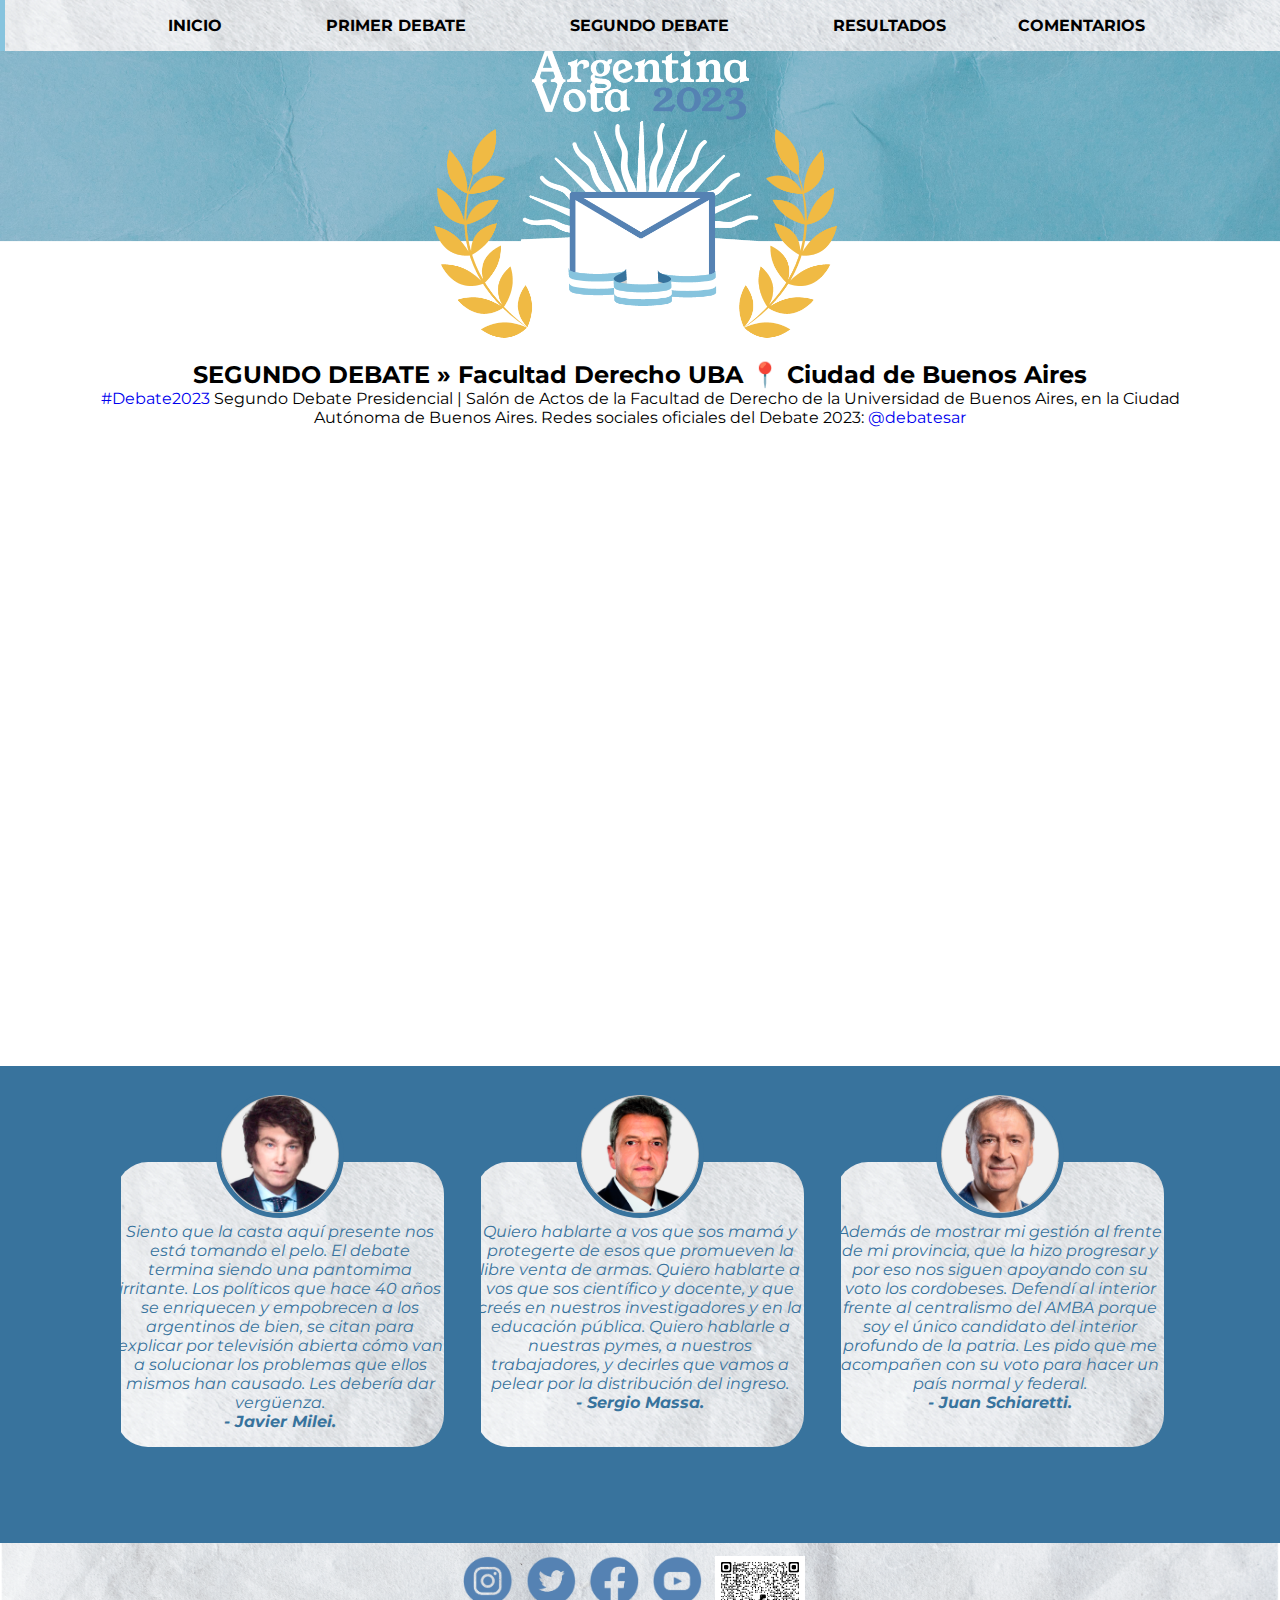
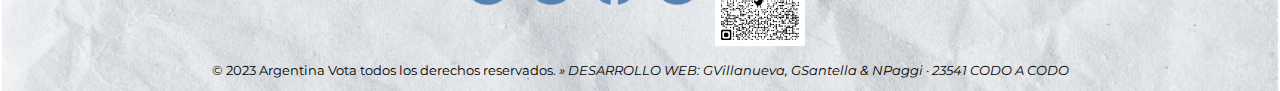
==== DEBATE 2.html @ d6efc90a "Este es el proyecto de TPO" ====
<!DOCTYPE html>
<html lang="es">

<head>
    <meta charset="UTF-8">
    <meta name="viewport" content="width=device-width, initial-scale=1.0">
    <link rel="stylesheet" href="Estilos.css">
    <link rel="shortcut icon" href="Favicom/BANDERA-ARG-con-blanco_Mesa-de-trabajo-1.ico" type="image/x-icon">
    <link rel="preconnect" href="https://fonts.google.com/specimen/Montserrat">
    <link href='https://unpkg.com/boxicons@2.1.4/css/boxicons.min.css' rel='stylesheet'>
    <title>Argentina Vota</title>
</head>

<body>

    <header>
        <button class="abrir-menu" id="abrir"><i class='bx bx-menu'></i></button>
        <nav class="nav" id="nav">
            <button class="cerrar-menu" id="cerrar"><i class='bx bx-x-circle'></i></button>
            <ul class="nav-list">
                <li></li><a id="LinkMenu" href="index.html"> <B>INICIO</B></a></li>
                <li></li><a id="LinkMenu" href="DEBATE.html"> <B>PRIMER DEBATE</B></a></li>
                <li></li><a id="LinkMenu" href="DEBATE 2.html"> <B>SEGUNDO DEBATE</B></a></li>
                <li></li><a id="LinkMenu" href="RESULTADOS.html"> <B>RESULTADOS</B></a></li>
                <li><a id="LinkMenu" href="usuario.html"> <B>COMENTARIOS</B></a></li>
            </ul>
        </nav>
    </header>
    <img id="Imagen-header" src="Imagenes/ARRIBA ARG VOTA.png" alt="Isologo Argentina Vota" width="100%">

       <main>
            <div class="CONTENEDOR">
                
                <h2 class="Titulo-DB">SEGUNDO DEBATE » Facultad Derecho UBA 📍 Ciudad de Buenos Aires</h2>
                <p><a class="hashtagDB23" href="https://www.youtube.com/hashtag/debate2023/">#Debate2023</a> Segundo Debate Presidencial | Salón de Actos de la Facultad de Derecho de la Universidad de Buenos Aires, en la Ciudad Autónoma de Buenos Aires.
                Redes sociales oficiales del Debate 2023: <a href="https://twitter.com/DebatesAr">@debatesar</a></p>

                <div class="DEB-ATE">
                    <iframe width="1080" height="607.5" src="https://www.youtube.com/embed/uRLIKaajphk?si=ep75z2uREQlBmtXG" title="YouTube video player" frameborder="0" allow="accelerometer; autoplay; clipboard-write; encrypted-media; gyroscope; picture-in-picture; web-share" allowfullscreen></iframe>
                </div>
            </div>
        </main>
        </header>

        <aside id="Citas">
            <div class="CONTENEDOR">
                <ul>
                    <li><img src="Imagenes/Quotes MILEI.png" alt="Javier Milei foto circulo" width="240"> 
                    <blockquote> <I> Siento que la casta aquí presente nos está tomando el pelo. El debate termina siendo una pantomima irritante. Los políticos que hace 40 años se enriquecen y empobrecen a los argentinos de bien, se citan para explicar por televisión abierta cómo van a solucionar los problemas que ellos mismos han causado. Les debería dar vergüenza.</blockquote>
                    <cite> <b>- Javier Milei.</b></I></cite>
                    </li>

                    <li><img src="Imagenes/Quotes MASSA.png" alt="Sergio Massa foto circulo" width="240"> 
                    <blockquote> <I>Quiero hablarte a vos que sos mamá y protegerte de esos que promueven la libre venta de armas. Quiero hablarte a vos que sos científico y docente, y que creés en nuestros investigadores y en la educación pública. Quiero hablarle a nuestras pymes, a nuestros trabajadores, y decirles que vamos a pelear por la distribución del ingreso.</blockquote>
                    <cite> <b>- Sergio Massa. </b></I></cite>
                    </li>
                    
                    <li><img src="Imagenes/Quotes SCHIARETTI.png" alt="Juan Schiaretti foto circulo" width="240"> 
                    <blockquote> <I> Además de mostrar mi gestión al frente de mi provincia, que la hizo progresar y por eso nos siguen apoyando con su voto los cordobeses. Defendí al interior frente al centralismo del AMBA porque soy el único candidato del interior profundo de la patria. Les pido que me acompañen con su voto para hacer un país normal y federal.</blockquote>
                    <cite> <b>- Juan Schiaretti. </b></I></cite>
                    </li>
                </ul>
            </div>
        </aside>

    <footer>
        <div class="CONTENEDOR">
            <div class="contenedor-ff">

                <div class="Redes-Sociales-FF">
                    <ul>
                        <li><a href="https://www.instagram.com/infoDINE"> <img
                                    src="Imagenes\INSTAGRAM_Mesa de trabajo 1.png" alt="Icono instagam" width="50"></a>
                        </li>
                        <li><a href="https://twitter.com/infoDINE"> <img src="Imagenes\TWITTER_Mesa de trabajo 1.png"
                                    alt="Icono twitter" width="50"></a>
                        </li>
                        <li><a href="https://www.facebook.com/InfoDINE"> <img
                                    src="Imagenes\FACEBOOK_Mesa de trabajo 1.png" alt="Icono facebook" width="50"></a>
                        </li>
                        <li><a href="https://www.youtube.com/InfoDINETV"> <img
                                    src="Imagenes\YOUTUBE_Mesa de trabajo 1.png" alt="Icono youtube" width="50"></a>
                        </li>
                    </ul>

                    <ul>
                        <li><img src="Imagenes/qrcode_arg Lo que hay que saber sobre las elecciones.png"
                                alt="QR preguntas frecuentes" width="90"></li>
                    </ul>

                </div>
                <div class="Derechos-reservados">
                <p> © 2023 Argentina Vota todos los derechos reservados. <i>» DESARROLLO WEB: GVillanueva, GSantella & NPaggi · 23541 CODO A CODO</i></p>
                </div>
                </div>
        </div>
    </footer>
    <script src="main.js"></script>
</body>

</html>
---- Estilos.css ----
@import url('https://fonts.googleapis.com/css2?family=Montserrat:ital,wght@0,300;0,400;0,700;1,400;1,700&family=Young+Serif&display=swap');


/*
COLORES
	https://g.co/kgs/XYFgBV
	https://www.color-hex.com/

	Blanco	HEX	#FFF		#ffffff
	Negro	HEX #000		#000000
	Azul 	HEX #38739D
			R 56 - G 115 - B 157
			C 64%, M 27%, Y 0%, K 38%
	Azul Intermedio HEX #5581B3
			R 85 - G 129 - B 179
			C 53%, M 28%, Y 0%, K 30%
	Celeste HEX #87C4DE
			R 135 - G 196 - B 222
			C 39%, M 12%, Y 0%, K 13%
	Amarillo HEX #EFB943
			R 239 - G 185 - B 67
			C 0%, M 23%, Y 72%, K 6%

	[Mismos códigos de colores -Celeste, blanco & amarillo- usados para ilustrar el favicom de la bandera argentina que generaron un buen contraste.]

TIPOGRAFÍAS
	Monserrat (disponible en Google font: https://fonts.google.com/specimen/Montserrat)
	Young Serif (disponible en Google font: https://fonts.google.com/specimen/Young+Serif)

	LLAMADO> font-family: 'Montserrat', sans-serif;
	LLAMADO> font-family: 'Young Serif', serif;

*/

:root {
	/*Blanco	HEX	#FFF*/
	--bgcolor-page: #FFF;
	/*Azul 	HEX #38739D*/
	--bgcolor-1: #38739D;
	/*Azul Intermedio HEX #38739D*/
	--bgcolor-2: #5581B3;
	/*Celeste HEX #87C4DE*/
	--color-2: #87C4DE;
	/*Amarillo HEX #EFB943*/
	--color-3: #EFB943;
	/*Negro	HEX #000*/
	--text-color-1: #000;
	/*Azul 	HEX #38739D*/
	--text-color-2: #38739D;
	/*Blanco	HEX	#FFF*/
	--text-color-3: #FFF;
}

body {
	font-family: 'Montserrat', sans-serif;
	margin: 0;
}

header, main, aside, footer {
    width: 100%;
}

header {
    display: flex;
	z-index: 2;
	position: fixed;
	background-image: url(Imagenes/IMAGEN\ FOOTER\ ok_Mesa\ de\ trabajo\ 1.png);
	padding: 1rem;
    /*align-items: center;*/
    /*justify-content: center;*/
   
}


#Menu-header {
	display: flex;
	opacity: 1;
	/*place-content: space-around;*/
	justify-content: center;
	padding-top: 1em;
	padding-bottom: 1em;
	
}

#LinkMenu {
    margin: 0 20px;
    text-decoration: none;
    color: var(--text-color-1);
}

#LinkMenu:hover {
	color: var(--text-color-2);
	cursor: pointer;
	transition: all 300ms;
	scale: 1.1;
}

header #Imagen-header {
	width: 100%;
  	height: auto;
	padding-top: 1em;
}

/*Menu Hamburguesa
.bars__menu {
	width: 50px;
	height: 50px;
	cursor: pointer;
	display: none;
	margin-top: 1em;
	margin-left: 2em;
}

.bars__menu span {
	display: block;
	width: 100%;
	height: 4px;
	background: rgb(40, 187, 255);
	border-radius: 15px;
	margin-top: 8px;
	transform-origin: 0px 100%;
	transition: all 300ms;

}

.activeline1__bars-menu {
	transform: rotate(45deg) translate(-2px, 1px);
}
.activeline3__bars-menu {
	transform: rotate(-45deg) translate(-4px, 2px);
}
.activeline2__bars-menu {
	opacity: 0;
	margin-left: -30px;
} */

/* #Menu-header {
	padding-top: 1em;
	padding-bottom: 1em;
}
#LinkMenu {
	color: var(--text-color-1);
}
#LinkMenu:hover {
		
	color: #FFF;
	cursor: pointer;
} */


/* Agregado*/
* {
    margin: 0;
    padding: 0;
    box-sizing: border-box;
    font-family: 'Montserrat', sans-serif;
    text-decoration: none;
    list-style: none;
    
}

header {
    display: flex;
    align-items: center;
    justify-content: center;
    padding: 1rem;
    background-color: #87C4DE;
    
}

.nav-list {
    list-style-type: none;
    display: flex;
    gap: 2rem;
}

.nav-list li a {
    text-decoration: none;
    color: black;
}


.abrir-menu,
.cerrar-menu {
    display: none;
}

@media screen and (max-width: 900px) {
	.Links-Candidatos ul,.Links-Candidatos2 ul{
		/* display: flex; */
		/* flex-direction: column; */
		flex-wrap: wrap;
		justify-content: center
		
	}
	.JML,.PBL,.SML,.JSL,.MBL {
		display: flex;
		align-self: center;
		
	}

	
	#SM-titulo  {
		color: var(--text-color-2);
		text-align: center;
		font-size: 2em;
		margin: 0;
		padding: 0;
	}

}


@media screen and (max-width: 550px) {
    .abrir-menu,
    .cerrar-menu {
        display: block;
        border: 0;
        font-size: 1.25rem;
        background-color: transparent;
        cursor: pointer;
    }

	header{
		justify-content: flex-end;
	}

	.Links-Candidatos ul,.Links-Candidatos2 ul{
		display: flex !important;
		flex-direction: column;
		align-content: center;
		
	}
     
    .Links-Candidatos img,.Links-Candidatos2 img{
		width: 250px;
		/* height: 200px; */
		
	}

	.PBL img{
       width: 200px;
	
	}

    .JML,.PBL,.SML,.JSL,.MBL {
		display: flex;
		/* align-self: center; */
		flex-direction: row-reverse;
		justify-content: space-between;
		/* align-content: center;
		flex-wrap: nowrap */
	}

	.Redes-Sociales-FF ul {
		display: flex;
		flex-wrap: wrap;
	}
	.MFF{
		
		visibility: hidden;
	} 

	#Citas ul{
		display: flex;
		flex-direction: column;
		align-items: center;
		
	}



    .abrir-menu {
        color: #1c1c1c;
		position: fixed;
		z-index: 1000;
		
    }

    .cerrar-menu {
        color: #1c1c1c;
		z-index: 1100;
    }

    .nav {
        opacity: 0;
        visibility: hidden;
        display: flex;
        flex-direction: column;
        align-items: end;
        gap: 1rem;
        position: fixed;
        top: 0;
        right: 0;
        bottom: 0;
        background-color: #5581B3;
        padding: 1rem;
        box-shadow: 0 0 0 100vmax rgba(77, 131, 239, 0.5);
		z-index: 1100;
    }

    .nav.visible {
        opacity: 90%;
        visibility: visible;
    }
    
    .nav-list {
        flex-direction: column;
        align-items: end;
    }

   
	.DEB-ATE {
		/* display: flex;
		align-self: center; */
		position: relative;
        padding-bottom: 56.25%; 
        padding-top: 200px; 
        height: 100%;
        overflow: hidden;
	}
   
	.DEB-ATE iframe {
		position: absolute;
        top: 0;
        left: 0;
        width: 100%;
        height: 100%;
	}
    
	
	/* .CONTENEDOR iframe{
		position: absolute;
		overflow: hidden;
	    top: 0;
        left: 0;
        width: 100%;
        height: 100%;
	} */

    .PARTIDO{
		width: 200px;
	}

    .Presentacion{
		margin: 1rem;
		padding: 1rem;
	}

	.DC-LISTA{
		margin: 1rem;
		padding: 1rem;
	}


	} 


/* fin del media Q. */




/* NO header, main, footer {
	padding-top: 1em;
	padding-bottom: 1em;
} */

/*****Transformación links a pages CANDIDATOS*****/

.JML, .PBL, .SML, .JSL, .MBL {
	cursor: pointer;
	transition: all 0.3s ease-in-out;
}
.JML:hover, .PBL:hover, .SML:hover, .JSL:hover, .MBL:hover {
	transform: scale(1.1);
	}

/**************/

#Servicios {
	background-color: var(--color-2);
	color: var(--text-color-3);
	padding-top: 1em;
	padding-bottom: 3em;
}

.boton-consulta {
	background-color: var(--bgcolor-1);
	font-family: 'Montserrat', sans-serif;
	color: var(--text-color-3);
	border: 2px solid var(--bgcolor-1);
	border-radius: 3em;
	padding: .5em 1.1em;
	display: inline-block;
	box-shadow: 0px 8px 8px 0px #c0dbe7; 
}

.boton-consulta:hover {
	color: var(--bgcolor-1);
	background-color: var(--text-color-3);
	box-shadow: 0px 8px 8px 0px var(--bgcolor-2); 
	
}

.Links-Candidatos ul, .Links-Candidatos2 ul, footer ul, #Citas ul, .FF ul, .datos-candidato ul {
	list-style-type: none;
}

.Links-Candidatos ul,.Links-Candidatos2 ul, #Citas ul, .Redes-Sociales-FF ul {
	display: flex;
	justify-content: center;
	/* place-content: space-between; */
}

/*Acomodando las fotos candidatos en el index*/
.JML {
	margin-left: 1.5em;
}
.PBL {
	margin-right: 1em;
}
.SML {
	margin-right: 5em;
}
.MBL {
	margin-right: 9em;
}
.JSL{
	margin-left: 7em;
}

/**/


/*NO .Menu-FF {
	margin-left: 50em;
	margin-top: -1em;
	position: relative
}*/

div.CONTENEDOR, div.Redes-Sociales-FF, div.Menu-FF {
	width: 100%;
	max-width: 1080px;
	margin: 0 auto;
	}

	


#Servicios div.CONTENEDOR {
	display: flex;
	flex-direction: column;
	align-items: center;
    justify-content: center;
	position: relative;
	
   	
	/*padding-top: 14em;
	padding-bottom: 14em;*/
}

/*#Servicios H2 {
	font-size: 2em;
}*/

#Servicios label {
	display: block;
	font-size: 1em;
	margin-top: 0.5em;
	margin-bottom: 0.5em;
}

#Servicios input.text, #Servicios textarea,#Servicios iframe {
	width: 100%;
	padding: 0,8em;
	margin-bottom: 1em;
	border-radius: 0.5em;
	box-sizing: border-box;
}

#Servicios input {
	cursor: pointer;
	height: 40px;
}

#Servicios div.CONTENEDOR div {
	width: 80%;
}

#Servicios iframe {
	position: relative;
	right: 0;
	margin-top: 1em;
	margin-right: 1em;
	width: 80%;
	/* height: 80%; */
}

#Servicios FORM {
	position: relative;
	right: 0;
	margin-top: 1em;
	margin-right: 1em;
	width: 80%;
	/* height: 80%; */
}




/**CANDIDATOS**/

.SM-titulo {
	color: var(--text-color-2);
	text-align: center;
	font-size: 6em;
	margin: 0;
	padding: 0;
}

div.circulo-am {
	display: flex;
	justify-content: center;
	padding: 0 auto;
	margin: 0 auto;
}

.SPOT {
	background-color: var(--color-2);
	color: var(--text-color-3);
	padding-top: 2em;
	padding-bottom: 3em;
}

main div.CONTENEDOR div.CONT-PRES {
	display: flex;
	justify-content: space-evenly;
	flex-wrap: wrap;
	justify-items: center;
}

/*#Servicios div.CONTENEDOR{
	display: flex;
	justify-content: space-evenly;
} 
div.DC-LISTA ul li:before {
	content: '';
	position: absolute;
	left: 2em;
	width: 20px;
	height: 20px;
	background-image: url(Imagenes/avance-rapido.gif);
	background-size: contain;
}*/

div.DC-LISTA #ITEM-GF {
	/*display: flex;*/
	place-content: space-between;
	/*position: absolute;*/
	left: 2em;
	width: 15px;
	height: 15px;
}

.pie-foto {
	color: var(--text-color-2);
	text-align: right;
	font-size: 0.8em;
	padding-right: 3em;
}

/**SLIDES fotos en pages CANDIDATOS**/
.slider-frame {
	width: 100%;
    height: auto;
	margin:50px auto 0;
	overflow: hidden;
}
.slider-frame ul {
	display: flex;
	padding: 0;
	width: 400%;
		animation: slide 20s infinite alternate ease-in-out;
}
.slider-frame li {
	width: 100%;
	list-style: none;
}
.slider-frame img {
	width: 100%;
}
@keyframes slide {
	0% {margin-left: 0;}
	20% {margin-left: 0;}
	
	25% {margin-left: -100%;}
	45% {margin-left: -100%;}
	
	50% {margin-left: -200%;}
	70% {margin-left: -200%;}
	
	75% {margin-left: -300%;}
	100% {margin-left: -300%;}
}
/***/

/**Pages DEBATES**/

main .Titulo-DB, p {
	text-align: center;
	animation: infinite alternate ease-in;
}

main .hashtagDB23 {
	text-decoration: none;
}

main div.DEB-ATE {
	padding-bottom: 2em;
}

.DEB-ATE {
	display: flex;
	align-self: center;
}

#Citas {
	background-color: var(--bgcolor-1);
	padding-top: 5em;
	padding-bottom: 5em;
}

#Citas li {
	/**background-color: var(--color-2);**/
	/**background-image: url(Imagenes/Papel\ Celeste.jpg);**/
	background-image: url(Imagenes/IMAGEN\ FOOTER\ ok_Mesa\ de\ trabajo\ 1.png);
	color: var(--text-color-2);
	margin: 1em;
	text-align: center;
	padding: 2em 1 em;
	padding-bottom: 1em;
	width: 80%;
	border-radius: 2em;
}

#Citas li img {
	width: 8em;
	height: 8em;
	border: 5px solid var(--bgcolor-1);
	border-radius: 50%;
	margin-top: -4.5em;
}

/***/


/**FOOTER OK**/

footer {
	position: relative;
	background-image: url(Imagenes/IMAGEN\ FOOTER\ ok_Mesa\ de\ trabajo\ 1.png);
	background-size: cover;
	background-position: center;
	text-align: left;
	width: 100%;
	height: auto;
	font-size: small;
}

#LinkMenuFF {
    text-decoration: none;
	color: var(--text-color-1);
}

#LinkMenuFF:hover {
	color: var(--text-color-2);
	cursor: pointer;
}

/*
footer{
	width: 100%;
	height: auto;
	background-color: var(--color-2);
	color: var(--text-color-1);
	font-size: small;
	text-align: center;
	}

div.contenedor-ff {
	position: relative;
	background-image: url(Imagenes/IMAGEN\ FOOTER\ ok_Mesa\ de\ trabajo\ 1.png);
	background-size: cover;
	background-position: center;
	text-align: left
	}*/

.Redes-Sociales-FF {
	display: flex;
	place-content: space-between;
	justify-content: center;
   
}
	
.Redes-Sociales-FF ul li {
	padding-right: 1em;
}
	
div.Redes-Sociales-FF {
	padding-top: 1em;
	padding-right: 2em;
	padding-left: 2em;
	flex-wrap: wrap
}

.MFF {
	margin-right: 3em;
	padding-top: 1em;
}

div.Derechos-reservados {
	font-size: small
	color (--text-color-1);
	padding-top: 1em;
	padding-bottom: 1em;
}

.animate__animated {
	--animate-duration: 3s;
	animation-iteration-count: 2;
  }

/* #CONTENEDOR-RES{
	width: 100%;
    height: auto;
	overflow: visible;
} */

/* probando responsive en b-resultados */

.B-RESULTADOS {
	display: flex;
	align-self: center;
	position: relative;
	padding-bottom: 56.25%; 
	padding-top: 200px; 
	height: 100%;
	overflow: hidden;
}

.B-RESULTADOS iframe {
	position: absolute;
	margin-left: 1em;
	margin-right: 5em;
	top: 0;
	left: 0;
	width: 100%;
	height: 100%;
}


#B-RESULTADOS {
	background-image: url(https://resultados.gob.ar/);
	background-repeat: no-repeat;
	background-attachment: fixed;
	background-size: cover;
	background-position: center;
	width: 99%;
	height: auto;
	overflow: hidden;
	padding-top: -0,5;
}


/**NO FF

div.Menu-FF {
	margin-right: auto;
	display: flex;
	justify-content: space-evenly;
}

#QR-FF {
	margin: auto;
	display: block;	
}

#IMG-FF {
	width: 100%;
  	height: auto;
}
.Redes-Sociales-FF {
	position: absolute;
	transform: translate(-50%; -50);
}

div.Derechos-reservados {
	font-size: small
	color (--text-color-1)
	padding-top: 1em;
	padding-bottom: 1em;
		text-shadow: 0 0 8px #c0dbe7;
		width: 1080px;
		margin: 0 auto;
		position: absolute;
		top: auto;
		left: auto
		transform: translate(-50%, -50%);

EX Footer {
	background-image: url(Imagenes/ABAJO\ ARG\ VOTA\ con\ qr.png);
	background-repeat: no-repeat;
	background-position: center;
	background-size: cover;
	background-color: var(--color-2); 
	}
	
*****/



/**RESPONSIVE**/

.abrir-menu, .cerrar-menu {
    display: none;
}

@media (max-width: 768px) {
	.CONTENEDOR.Links-Candidatos ul, .CONTENEDOR.Links-Candidatos2 ul {
		flex-direction: column;
	}
	header{
		display: sticky;
		z-index: 1;
	}
	#Menu-header{
		display: solid;
		flex-direction: column;
		padding: 20px;
		opacity: 1;
		visibility: visible;		
	}
	.bars__menu {

		display: block;
	}
	.bars__menu:checked ~ #Menu-header{
		opacity: 1;
		visibility: visible;
	}
}

@media only screen and (max-width: 900px) {
	.Links-Candidatos ul,.Links-Candidatos2 ul{
		/* display: flex; */
		/* flex-direction: ; */
		flex-wrap: wrap;
		justify-content: center
	}
	
	.JML,.PBL,.SML,.JSL,.MBL {
		display: flex;
		align-self: center;
		
	}
	
	#SM-titulo  {
		color: var(--text-color-2);
		text-align: center;
		font-size: 2em;
		margin: 0;
		padding: 0;
	}

}


@media only screen and (max-width: 550px) {
    .abrir-menu, .cerrar-menu {
        display: block;
        border: 0;
        font-size: 1.25rem;
        background-color: transparent;
        cursor: pointer;
    }
	
	header{
		justify-content: flex-end;
	}

	.Links-Candidatos ul,.Links-Candidatos2 ul{
		display: flex !important;
		flex-direction: column;
		align-content: center;
		
	}
     
    .Links-Candidatos img,.Links-Candidatos2 img{
		width: 250px;
		/* height: 200px; */
		
	}

	.PBL img{
       width: 200px;
	
	}

    .JML,.PBL,.SML,.JSL,.MBL {
		display: flex;
		/* align-self: center; */
		flex-direction: row-reverse;
		justify-content: space-between;
		/* align-content: center;
		flex-wrap: nowrap */
	}

	.Redes-Sociales-FF ul {
		display: flex;
		flex-wrap: wrap;
	}
	.MFF{
		
		visibility: hidden;
	} 

	#Citas ul{
		display: flex;
		flex-direction: column;
		align-items: center;
		
	}



    .abrir-menu {
        color: #1c1c1c;
		position: fixed;
		z-index: 1000;
		
    }


    .cerrar-menu {
        color: #1c1c1c;
		z-index: 1100;
    }

    .nav {
        opacity: 0;
        visibility: hidden;
        display: flex;
        flex-direction: column;
        align-items: end;
        gap: 1rem;
        position: fixed;
        top: 0;
        right: 0;
        bottom: 0;
        background-color: #5581B3;
        padding: 1rem;
        box-shadow: 0 0 0 100vmax rgba(77, 131, 239, 0.5);
		z-index: 1100;
    }

    .nav.visible {
        opacity: 90%;
        visibility: visible;
    }
    
    .nav-list {
        flex-direction: column;
        align-items: end;
    }

   
	.DEB-ATE {
		/* display: flex;
		align-self: center; */
		position: relative;
        padding-bottom: 56.25%; 
        padding-top: 200px; 
        height: 100%;
        overflow: hidden;
	}
   
	.DEB-ATE iframe {
		position: relative;
        top: 0;
        left: 0;
        width: 100%;
        height: 100%;

	}
    
	
	/* .CONTENEDOR iframe{
		position: absolute;
		overflow: hidden;
	    top: 0;
        left: 0;
        width: 100%;
        height: 100%;
	} */

    .PARTIDO{
		width: 200px;
	}

    .Presentacion{
		margin: 1rem;
		padding: 1rem;
	}

	.DC-LISTA{
		margin: 1rem;
		padding: 1rem;
	}


	} 


/* fin del media Q. */
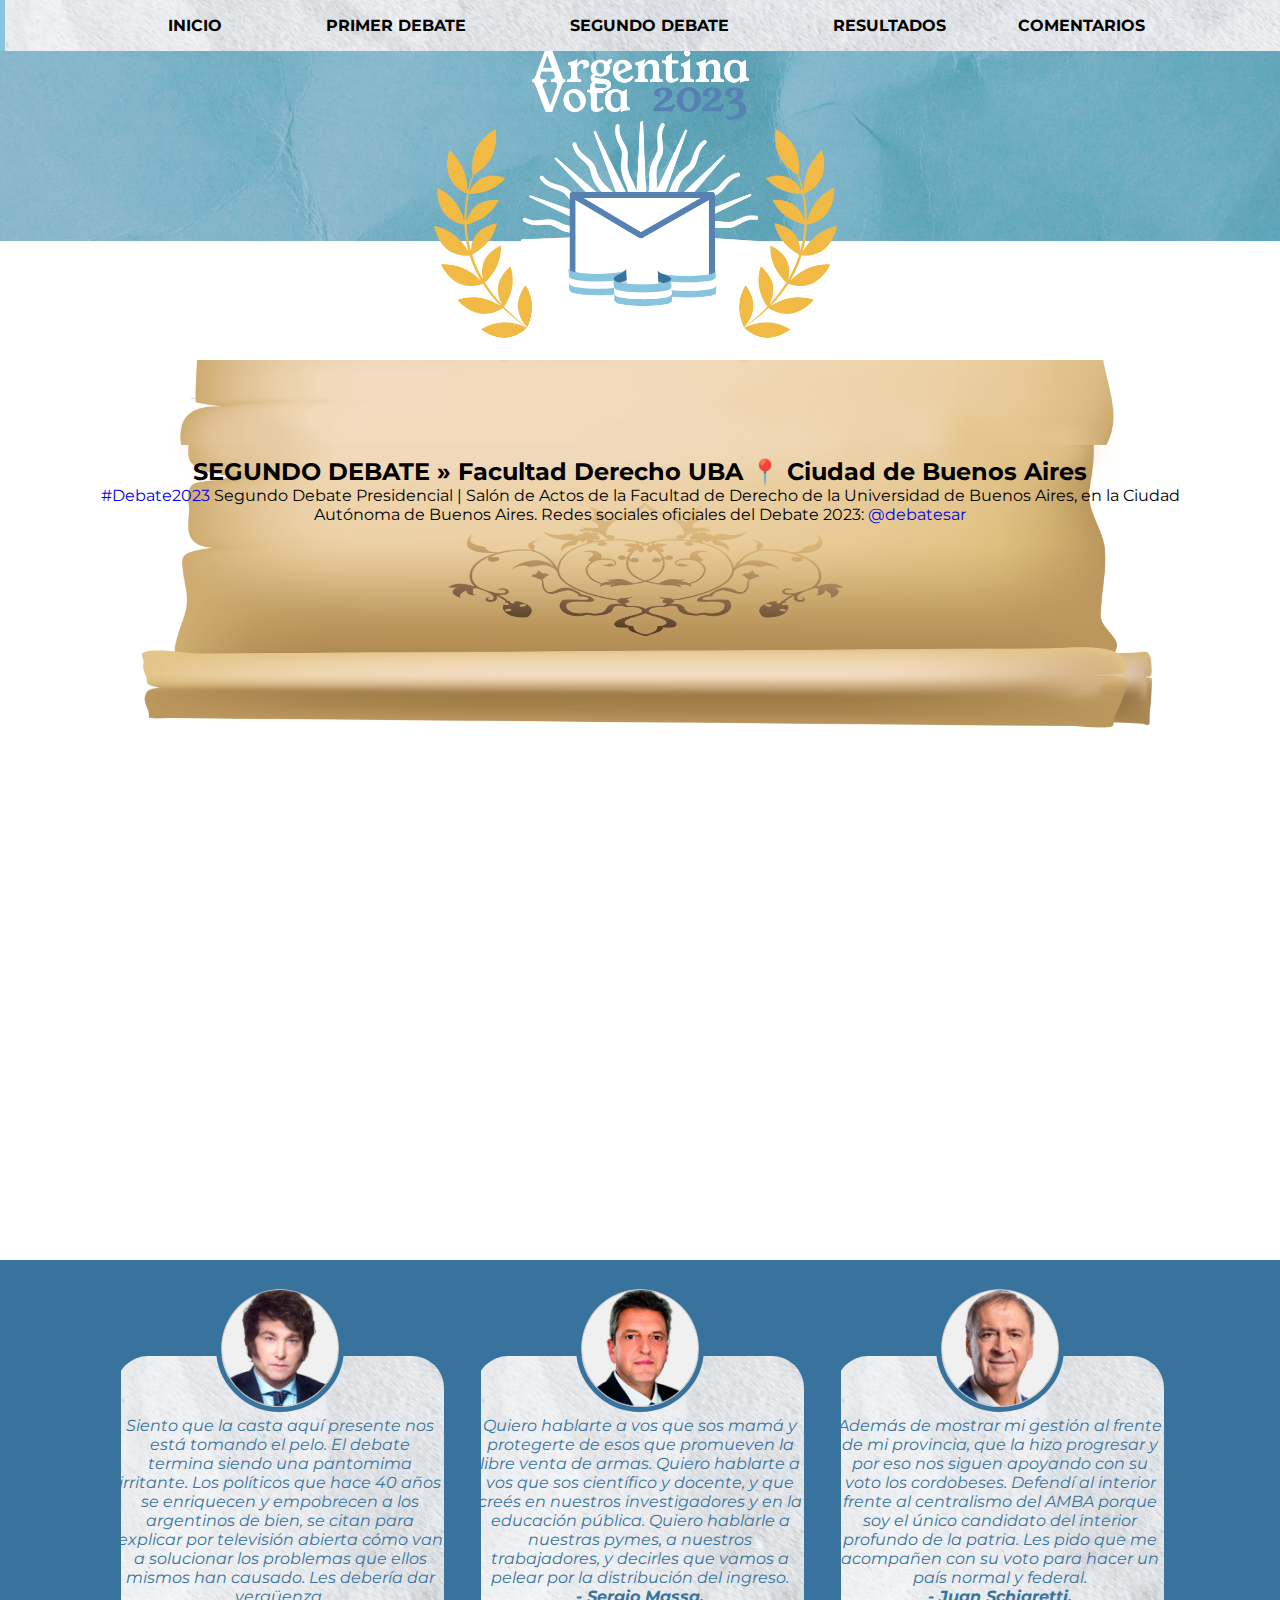
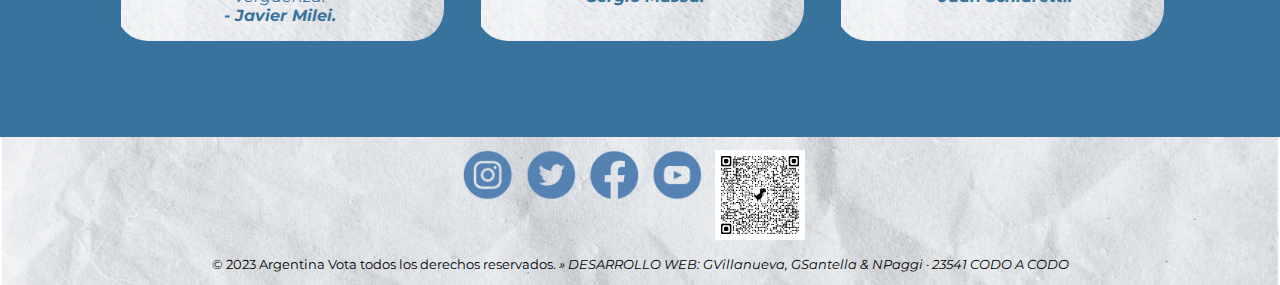
==== commit 84eae833: "MODIFICACION" ====
--- a/DEBATE 2.html
+++ b/DEBATE 2.html
@@ -1,101 +1,101 @@
-<!DOCTYPE html>
-<html lang="es">
-
-<head>
-    <meta charset="UTF-8">
-    <meta name="viewport" content="width=device-width, initial-scale=1.0">
-    <link rel="stylesheet" href="Estilos.css">
-    <link rel="shortcut icon" href="Favicom/BANDERA-ARG-con-blanco_Mesa-de-trabajo-1.ico" type="image/x-icon">
-    <link rel="preconnect" href="https://fonts.google.com/specimen/Montserrat">
-    <link href='https://unpkg.com/boxicons@2.1.4/css/boxicons.min.css' rel='stylesheet'>
-    <title>Argentina Vota</title>
-</head>
-
-<body>
-
-    <header>
-        <button class="abrir-menu" id="abrir"><i class='bx bx-menu'></i></button>
-        <nav class="nav" id="nav">
-            <button class="cerrar-menu" id="cerrar"><i class='bx bx-x-circle'></i></button>
-            <ul class="nav-list">
-                <li></li><a id="LinkMenu" href="index.html"> <B>INICIO</B></a></li>
-                <li></li><a id="LinkMenu" href="DEBATE.html"> <B>PRIMER DEBATE</B></a></li>
-                <li></li><a id="LinkMenu" href="DEBATE 2.html"> <B>SEGUNDO DEBATE</B></a></li>
-                <li></li><a id="LinkMenu" href="RESULTADOS.html"> <B>RESULTADOS</B></a></li>
-                <li><a id="LinkMenu" href="usuario.html"> <B>COMENTARIOS</B></a></li>
-            </ul>
-        </nav>
-    </header>
-    <img id="Imagen-header" src="Imagenes/ARRIBA ARG VOTA.png" alt="Isologo Argentina Vota" width="100%">
-
-       <main>
-            <div class="CONTENEDOR">
-                
-                <h2 class="Titulo-DB">SEGUNDO DEBATE » Facultad Derecho UBA 📍 Ciudad de Buenos Aires</h2>
-                <p><a class="hashtagDB23" href="https://www.youtube.com/hashtag/debate2023/">#Debate2023</a> Segundo Debate Presidencial | Salón de Actos de la Facultad de Derecho de la Universidad de Buenos Aires, en la Ciudad Autónoma de Buenos Aires.
-                Redes sociales oficiales del Debate 2023: <a href="https://twitter.com/DebatesAr">@debatesar</a></p>
-
-                <div class="DEB-ATE">
-                    <iframe width="1080" height="607.5" src="https://www.youtube.com/embed/uRLIKaajphk?si=ep75z2uREQlBmtXG" title="YouTube video player" frameborder="0" allow="accelerometer; autoplay; clipboard-write; encrypted-media; gyroscope; picture-in-picture; web-share" allowfullscreen></iframe>
-                </div>
-            </div>
-        </main>
-        </header>
-
-        <aside id="Citas">
-            <div class="CONTENEDOR">
-                <ul>
-                    <li><img src="Imagenes/Quotes MILEI.png" alt="Javier Milei foto circulo" width="240"> 
-                    <blockquote> <I> Siento que la casta aquí presente nos está tomando el pelo. El debate termina siendo una pantomima irritante. Los políticos que hace 40 años se enriquecen y empobrecen a los argentinos de bien, se citan para explicar por televisión abierta cómo van a solucionar los problemas que ellos mismos han causado. Les debería dar vergüenza.</blockquote>
-                    <cite> <b>- Javier Milei.</b></I></cite>
-                    </li>
-
-                    <li><img src="Imagenes/Quotes MASSA.png" alt="Sergio Massa foto circulo" width="240"> 
-                    <blockquote> <I>Quiero hablarte a vos que sos mamá y protegerte de esos que promueven la libre venta de armas. Quiero hablarte a vos que sos científico y docente, y que creés en nuestros investigadores y en la educación pública. Quiero hablarle a nuestras pymes, a nuestros trabajadores, y decirles que vamos a pelear por la distribución del ingreso.</blockquote>
-                    <cite> <b>- Sergio Massa. </b></I></cite>
-                    </li>
-                    
-                    <li><img src="Imagenes/Quotes SCHIARETTI.png" alt="Juan Schiaretti foto circulo" width="240"> 
-                    <blockquote> <I> Además de mostrar mi gestión al frente de mi provincia, que la hizo progresar y por eso nos siguen apoyando con su voto los cordobeses. Defendí al interior frente al centralismo del AMBA porque soy el único candidato del interior profundo de la patria. Les pido que me acompañen con su voto para hacer un país normal y federal.</blockquote>
-                    <cite> <b>- Juan Schiaretti. </b></I></cite>
-                    </li>
-                </ul>
-            </div>
-        </aside>
-
-    <footer>
-        <div class="CONTENEDOR">
-            <div class="contenedor-ff">
-
-                <div class="Redes-Sociales-FF">
-                    <ul>
-                        <li><a href="https://www.instagram.com/infoDINE"> <img
-                                    src="Imagenes\INSTAGRAM_Mesa de trabajo 1.png" alt="Icono instagam" width="50"></a>
-                        </li>
-                        <li><a href="https://twitter.com/infoDINE"> <img src="Imagenes\TWITTER_Mesa de trabajo 1.png"
-                                    alt="Icono twitter" width="50"></a>
-                        </li>
-                        <li><a href="https://www.facebook.com/InfoDINE"> <img
-                                    src="Imagenes\FACEBOOK_Mesa de trabajo 1.png" alt="Icono facebook" width="50"></a>
-                        </li>
-                        <li><a href="https://www.youtube.com/InfoDINETV"> <img
-                                    src="Imagenes\YOUTUBE_Mesa de trabajo 1.png" alt="Icono youtube" width="50"></a>
-                        </li>
-                    </ul>
-
-                    <ul>
-                        <li><img src="Imagenes/qrcode_arg Lo que hay que saber sobre las elecciones.png"
-                                alt="QR preguntas frecuentes" width="90"></li>
-                    </ul>
-
-                </div>
-                <div class="Derechos-reservados">
-                <p> © 2023 Argentina Vota todos los derechos reservados. <i>» DESARROLLO WEB: GVillanueva, GSantella & NPaggi · 23541 CODO A CODO</i></p>
-                </div>
-                </div>
-        </div>
-    </footer>
-    <script src="main.js"></script>
-</body>
-
-</html>
+<!DOCTYPE html>
+<html lang="es">
+
+<head>
+    <meta charset="UTF-8">
+    <meta name="viewport" content="width=device-width, initial-scale=1.0">
+    <link rel="stylesheet" href="Estilos.css">
+    <link rel="shortcut icon" href="Favicom/BANDERA-ARG-con-blanco_Mesa-de-trabajo-1.ico" type="image/x-icon">
+    <link rel="preconnect" href="https://fonts.google.com/specimen/Montserrat">
+    <link href='https://unpkg.com/boxicons@2.1.4/css/boxicons.min.css' rel='stylesheet'>
+    <title>Argentina Vota</title>
+</head>
+
+<body>
+
+    <header>
+        <button class="abrir-menu" id="abrir"><i class='bx bx-menu'></i></button>
+        <nav class="nav" id="nav">
+            <button class="cerrar-menu" id="cerrar"><i class='bx bx-x-circle'></i></button>
+            <ul class="nav-list">
+                <li></li><a id="LinkMenu" href="index.html"> <B>INICIO</B></a></li>
+                <li></li><a id="LinkMenu" href="DEBATE.html"> <B>PRIMER DEBATE</B></a></li>
+                <li></li><a id="LinkMenu" href="DEBATE 2.html"> <B>SEGUNDO DEBATE</B></a></li>
+                <li></li><a id="LinkMenu" href="RESULTADOS.html"> <B>RESULTADOS</B></a></li>
+                <li><a id="LinkMenu" href="usuario.html"> <B>COMENTARIOS</B></a></li>
+            </ul>
+        </nav>
+    </header>
+    <img id="Imagen-header" src="Imagenes/ARRIBA ARG VOTA.png" alt="Isologo Argentina Vota" width="100%">
+
+       <main>
+            <div class="CONTENEDOR">
+                
+                <h2 class="Titulo-DB">SEGUNDO DEBATE » Facultad Derecho UBA 📍 Ciudad de Buenos Aires</h2>
+                <p><a class="hashtagDB23" href="https://www.youtube.com/hashtag/debate2023/">#Debate2023</a> Segundo Debate Presidencial | Salón de Actos de la Facultad de Derecho de la Universidad de Buenos Aires, en la Ciudad Autónoma de Buenos Aires.
+                Redes sociales oficiales del Debate 2023: <a href="https://twitter.com/DebatesAr">@debatesar</a></p>
+
+                <div class="DEB-ATE">
+                    <iframe width="1080" height="607.5" src="https://www.youtube.com/embed/uRLIKaajphk?si=ep75z2uREQlBmtXG" title="YouTube video player" frameborder="0" allow="accelerometer; autoplay; clipboard-write; encrypted-media; gyroscope; picture-in-picture; web-share" allowfullscreen></iframe>
+                </div>
+            </div>
+        </main>
+        </header>
+
+        <aside id="Citas">
+            <div class="CONTENEDOR">
+                <ul>
+                    <li><img src="Imagenes/Quotes MILEI.png" alt="Javier Milei foto circulo" width="240"> 
+                    <blockquote> <I> Siento que la casta aquí presente nos está tomando el pelo. El debate termina siendo una pantomima irritante. Los políticos que hace 40 años se enriquecen y empobrecen a los argentinos de bien, se citan para explicar por televisión abierta cómo van a solucionar los problemas que ellos mismos han causado. Les debería dar vergüenza.</blockquote>
+                    <cite> <b>- Javier Milei.</b></I></cite>
+                    </li>
+
+                    <li><img src="Imagenes/Quotes MASSA.png" alt="Sergio Massa foto circulo" width="240"> 
+                    <blockquote> <I>Quiero hablarte a vos que sos mamá y protegerte de esos que promueven la libre venta de armas. Quiero hablarte a vos que sos científico y docente, y que creés en nuestros investigadores y en la educación pública. Quiero hablarle a nuestras pymes, a nuestros trabajadores, y decirles que vamos a pelear por la distribución del ingreso.</blockquote>
+                    <cite> <b>- Sergio Massa. </b></I></cite>
+                    </li>
+                    
+                    <li><img src="Imagenes/Quotes SCHIARETTI.png" alt="Juan Schiaretti foto circulo" width="240"> 
+                    <blockquote> <I> Además de mostrar mi gestión al frente de mi provincia, que la hizo progresar y por eso nos siguen apoyando con su voto los cordobeses. Defendí al interior frente al centralismo del AMBA porque soy el único candidato del interior profundo de la patria. Les pido que me acompañen con su voto para hacer un país normal y federal.</blockquote>
+                    <cite> <b>- Juan Schiaretti. </b></I></cite>
+                    </li>
+                </ul>
+            </div>
+        </aside>
+
+    <footer>
+        <div class="CONTENEDOR">
+            <div class="contenedor-ff">
+
+                <div class="Redes-Sociales-FF">
+                    <ul>
+                        <li><a href="https://www.instagram.com/infoDINE"> <img
+                                    src="Imagenes\INSTAGRAM_Mesa de trabajo 1.png" alt="Icono instagam" width="50"></a>
+                        </li>
+                        <li><a href="https://twitter.com/infoDINE"> <img src="Imagenes\TWITTER_Mesa de trabajo 1.png"
+                                    alt="Icono twitter" width="50"></a>
+                        </li>
+                        <li><a href="https://www.facebook.com/InfoDINE"> <img
+                                    src="Imagenes\FACEBOOK_Mesa de trabajo 1.png" alt="Icono facebook" width="50"></a>
+                        </li>
+                        <li><a href="https://www.youtube.com/InfoDINETV"> <img
+                                    src="Imagenes\YOUTUBE_Mesa de trabajo 1.png" alt="Icono youtube" width="50"></a>
+                        </li>
+                    </ul>
+
+                    <ul>
+                        <li><img src="Imagenes/qrcode_arg Lo que hay que saber sobre las elecciones.png"
+                                alt="QR preguntas frecuentes" width="90"></li>
+                    </ul>
+
+                </div>
+                <div class="Derechos-reservados">
+                <p> © 2023 Argentina Vota todos los derechos reservados. <i>» DESARROLLO WEB: GVillanueva, GSantella & NPaggi · 23541 CODO A CODO</i></p>
+                </div>
+                </div>
+        </div>
+    </footer>
+    <script src="main.js"></script>
+</body>
+
+</html>
--- a/Estilos.css
+++ b/Estilos.css
@@ -1,1026 +1,1039 @@
-@import url('https://fonts.googleapis.com/css2?family=Montserrat:ital,wght@0,300;0,400;0,700;1,400;1,700&family=Young+Serif&display=swap');
-
-
-/*
-COLORES
-	https://g.co/kgs/XYFgBV
-	https://www.color-hex.com/
-
-	Blanco	HEX	#FFF		#ffffff
-	Negro	HEX #000		#000000
-	Azul 	HEX #38739D
-			R 56 - G 115 - B 157
-			C 64%, M 27%, Y 0%, K 38%
-	Azul Intermedio HEX #5581B3
-			R 85 - G 129 - B 179
-			C 53%, M 28%, Y 0%, K 30%
-	Celeste HEX #87C4DE
-			R 135 - G 196 - B 222
-			C 39%, M 12%, Y 0%, K 13%
-	Amarillo HEX #EFB943
-			R 239 - G 185 - B 67
-			C 0%, M 23%, Y 72%, K 6%
-
-	[Mismos códigos de colores -Celeste, blanco & amarillo- usados para ilustrar el favicom de la bandera argentina que generaron un buen contraste.]
-
-TIPOGRAFÍAS
-	Monserrat (disponible en Google font: https://fonts.google.com/specimen/Montserrat)
-	Young Serif (disponible en Google font: https://fonts.google.com/specimen/Young+Serif)
-
-	LLAMADO> font-family: 'Montserrat', sans-serif;
-	LLAMADO> font-family: 'Young Serif', serif;
-
-*/
-
-:root {
-	/*Blanco	HEX	#FFF*/
-	--bgcolor-page: #FFF;
-	/*Azul 	HEX #38739D*/
-	--bgcolor-1: #38739D;
-	/*Azul Intermedio HEX #38739D*/
-	--bgcolor-2: #5581B3;
-	/*Celeste HEX #87C4DE*/
-	--color-2: #87C4DE;
-	/*Amarillo HEX #EFB943*/
-	--color-3: #EFB943;
-	/*Negro	HEX #000*/
-	--text-color-1: #000;
-	/*Azul 	HEX #38739D*/
-	--text-color-2: #38739D;
-	/*Blanco	HEX	#FFF*/
-	--text-color-3: #FFF;
-}
-
-body {
-	font-family: 'Montserrat', sans-serif;
-	margin: 0;
-}
-
-header, main, aside, footer {
-    width: 100%;
-}
-
-header {
-    display: flex;
-	z-index: 2;
-	position: fixed;
-	background-image: url(Imagenes/IMAGEN\ FOOTER\ ok_Mesa\ de\ trabajo\ 1.png);
-	padding: 1rem;
-    /*align-items: center;*/
-    /*justify-content: center;*/
-   
-}
-
-
-#Menu-header {
-	display: flex;
-	opacity: 1;
-	/*place-content: space-around;*/
-	justify-content: center;
-	padding-top: 1em;
-	padding-bottom: 1em;
-	
-}
-
-#LinkMenu {
-    margin: 0 20px;
-    text-decoration: none;
-    color: var(--text-color-1);
-}
-
-#LinkMenu:hover {
-	color: var(--text-color-2);
-	cursor: pointer;
-	transition: all 300ms;
-	scale: 1.1;
-}
-
-header #Imagen-header {
-	width: 100%;
-  	height: auto;
-	padding-top: 1em;
-}
-
-/*Menu Hamburguesa
-.bars__menu {
-	width: 50px;
-	height: 50px;
-	cursor: pointer;
-	display: none;
-	margin-top: 1em;
-	margin-left: 2em;
-}
-
-.bars__menu span {
-	display: block;
-	width: 100%;
-	height: 4px;
-	background: rgb(40, 187, 255);
-	border-radius: 15px;
-	margin-top: 8px;
-	transform-origin: 0px 100%;
-	transition: all 300ms;
-
-}
-
-.activeline1__bars-menu {
-	transform: rotate(45deg) translate(-2px, 1px);
-}
-.activeline3__bars-menu {
-	transform: rotate(-45deg) translate(-4px, 2px);
-}
-.activeline2__bars-menu {
-	opacity: 0;
-	margin-left: -30px;
-} */
-
-/* #Menu-header {
-	padding-top: 1em;
-	padding-bottom: 1em;
-}
-#LinkMenu {
-	color: var(--text-color-1);
-}
-#LinkMenu:hover {
-		
-	color: #FFF;
-	cursor: pointer;
-} */
-
-
-/* Agregado*/
-* {
-    margin: 0;
-    padding: 0;
-    box-sizing: border-box;
-    font-family: 'Montserrat', sans-serif;
-    text-decoration: none;
-    list-style: none;
-    
-}
-
-header {
-    display: flex;
-    align-items: center;
-    justify-content: center;
-    padding: 1rem;
-    background-color: #87C4DE;
-    
-}
-
-.nav-list {
-    list-style-type: none;
-    display: flex;
-    gap: 2rem;
-}
-
-.nav-list li a {
-    text-decoration: none;
-    color: black;
-}
-
-
-.abrir-menu,
-.cerrar-menu {
-    display: none;
-}
-
-@media screen and (max-width: 900px) {
-	.Links-Candidatos ul,.Links-Candidatos2 ul{
-		/* display: flex; */
-		/* flex-direction: column; */
-		flex-wrap: wrap;
-		justify-content: center
-		
-	}
-	.JML,.PBL,.SML,.JSL,.MBL {
-		display: flex;
-		align-self: center;
-		
-	}
-
-	
-	#SM-titulo  {
-		color: var(--text-color-2);
-		text-align: center;
-		font-size: 2em;
-		margin: 0;
-		padding: 0;
-	}
-
-}
-
-
-@media screen and (max-width: 550px) {
-    .abrir-menu,
-    .cerrar-menu {
-        display: block;
-        border: 0;
-        font-size: 1.25rem;
-        background-color: transparent;
-        cursor: pointer;
-    }
-
-	header{
-		justify-content: flex-end;
-	}
-
-	.Links-Candidatos ul,.Links-Candidatos2 ul{
-		display: flex !important;
-		flex-direction: column;
-		align-content: center;
-		
-	}
-     
-    .Links-Candidatos img,.Links-Candidatos2 img{
-		width: 250px;
-		/* height: 200px; */
-		
-	}
-
-	.PBL img{
-       width: 200px;
-	
-	}
-
-    .JML,.PBL,.SML,.JSL,.MBL {
-		display: flex;
-		/* align-self: center; */
-		flex-direction: row-reverse;
-		justify-content: space-between;
-		/* align-content: center;
-		flex-wrap: nowrap */
-	}
-
-	.Redes-Sociales-FF ul {
-		display: flex;
-		flex-wrap: wrap;
-	}
-	.MFF{
-		
-		visibility: hidden;
-	} 
-
-	#Citas ul{
-		display: flex;
-		flex-direction: column;
-		align-items: center;
-		
-	}
-
-
-
-    .abrir-menu {
-        color: #1c1c1c;
-		position: fixed;
-		z-index: 1000;
-		
-    }
-
-    .cerrar-menu {
-        color: #1c1c1c;
-		z-index: 1100;
-    }
-
-    .nav {
-        opacity: 0;
-        visibility: hidden;
-        display: flex;
-        flex-direction: column;
-        align-items: end;
-        gap: 1rem;
-        position: fixed;
-        top: 0;
-        right: 0;
-        bottom: 0;
-        background-color: #5581B3;
-        padding: 1rem;
-        box-shadow: 0 0 0 100vmax rgba(77, 131, 239, 0.5);
-		z-index: 1100;
-    }
-
-    .nav.visible {
-        opacity: 90%;
-        visibility: visible;
-    }
-    
-    .nav-list {
-        flex-direction: column;
-        align-items: end;
-    }
-
-   
-	.DEB-ATE {
-		/* display: flex;
-		align-self: center; */
-		position: relative;
-        padding-bottom: 56.25%; 
-        padding-top: 200px; 
-        height: 100%;
-        overflow: hidden;
-	}
-   
-	.DEB-ATE iframe {
-		position: absolute;
-        top: 0;
-        left: 0;
-        width: 100%;
-        height: 100%;
-	}
-    
-	
-	/* .CONTENEDOR iframe{
-		position: absolute;
-		overflow: hidden;
-	    top: 0;
-        left: 0;
-        width: 100%;
-        height: 100%;
-	} */
-
-    .PARTIDO{
-		width: 200px;
-	}
-
-    .Presentacion{
-		margin: 1rem;
-		padding: 1rem;
-	}
-
-	.DC-LISTA{
-		margin: 1rem;
-		padding: 1rem;
-	}
-
-
-	} 
-
-
-/* fin del media Q. */
-
-
-
-
-/* NO header, main, footer {
-	padding-top: 1em;
-	padding-bottom: 1em;
-} */
-
-/*****Transformación links a pages CANDIDATOS*****/
-
-.JML, .PBL, .SML, .JSL, .MBL {
-	cursor: pointer;
-	transition: all 0.3s ease-in-out;
-}
-.JML:hover, .PBL:hover, .SML:hover, .JSL:hover, .MBL:hover {
-	transform: scale(1.1);
-	}
-
-/**************/
-
-#Servicios {
-	background-color: var(--color-2);
-	color: var(--text-color-3);
-	padding-top: 1em;
-	padding-bottom: 3em;
-}
-
-.boton-consulta {
-	background-color: var(--bgcolor-1);
-	font-family: 'Montserrat', sans-serif;
-	color: var(--text-color-3);
-	border: 2px solid var(--bgcolor-1);
-	border-radius: 3em;
-	padding: .5em 1.1em;
-	display: inline-block;
-	box-shadow: 0px 8px 8px 0px #c0dbe7; 
-}
-
-.boton-consulta:hover {
-	color: var(--bgcolor-1);
-	background-color: var(--text-color-3);
-	box-shadow: 0px 8px 8px 0px var(--bgcolor-2); 
-	
-}
-
-.Links-Candidatos ul, .Links-Candidatos2 ul, footer ul, #Citas ul, .FF ul, .datos-candidato ul {
-	list-style-type: none;
-}
-
-.Links-Candidatos ul,.Links-Candidatos2 ul, #Citas ul, .Redes-Sociales-FF ul {
-	display: flex;
-	justify-content: center;
-	/* place-content: space-between; */
-}
-
-/*Acomodando las fotos candidatos en el index*/
-.JML {
-	margin-left: 1.5em;
-}
-.PBL {
-	margin-right: 1em;
-}
-.SML {
-	margin-right: 5em;
-}
-.MBL {
-	margin-right: 9em;
-}
-.JSL{
-	margin-left: 7em;
-}
-
-/**/
-
-
-/*NO .Menu-FF {
-	margin-left: 50em;
-	margin-top: -1em;
-	position: relative
-}*/
-
-div.CONTENEDOR, div.Redes-Sociales-FF, div.Menu-FF {
-	width: 100%;
-	max-width: 1080px;
-	margin: 0 auto;
-	}
-
-	
-
-
-#Servicios div.CONTENEDOR {
-	display: flex;
-	flex-direction: column;
-	align-items: center;
-    justify-content: center;
-	position: relative;
-	
-   	
-	/*padding-top: 14em;
-	padding-bottom: 14em;*/
-}
-
-/*#Servicios H2 {
-	font-size: 2em;
-}*/
-
-#Servicios label {
-	display: block;
-	font-size: 1em;
-	margin-top: 0.5em;
-	margin-bottom: 0.5em;
-}
-
-#Servicios input.text, #Servicios textarea,#Servicios iframe {
-	width: 100%;
-	padding: 0,8em;
-	margin-bottom: 1em;
-	border-radius: 0.5em;
-	box-sizing: border-box;
-}
-
-#Servicios input {
-	cursor: pointer;
-	height: 40px;
-}
-
-#Servicios div.CONTENEDOR div {
-	width: 80%;
-}
-
-#Servicios iframe {
-	position: relative;
-	right: 0;
-	margin-top: 1em;
-	margin-right: 1em;
-	width: 80%;
-	/* height: 80%; */
-}
-
-#Servicios FORM {
-	position: relative;
-	right: 0;
-	margin-top: 1em;
-	margin-right: 1em;
-	width: 80%;
-	/* height: 80%; */
-}
-
-
-
-
-/**CANDIDATOS**/
-
-.SM-titulo {
-	color: var(--text-color-2);
-	text-align: center;
-	font-size: 6em;
-	margin: 0;
-	padding: 0;
-}
-
-div.circulo-am {
-	display: flex;
-	justify-content: center;
-	padding: 0 auto;
-	margin: 0 auto;
-}
-
-.SPOT {
-	background-color: var(--color-2);
-	color: var(--text-color-3);
-	padding-top: 2em;
-	padding-bottom: 3em;
-}
-
-main div.CONTENEDOR div.CONT-PRES {
-	display: flex;
-	justify-content: space-evenly;
-	flex-wrap: wrap;
-	justify-items: center;
-}
-
-/*#Servicios div.CONTENEDOR{
-	display: flex;
-	justify-content: space-evenly;
-} 
-div.DC-LISTA ul li:before {
-	content: '';
-	position: absolute;
-	left: 2em;
-	width: 20px;
-	height: 20px;
-	background-image: url(Imagenes/avance-rapido.gif);
-	background-size: contain;
-}*/
-
-div.DC-LISTA #ITEM-GF {
-	/*display: flex;*/
-	place-content: space-between;
-	/*position: absolute;*/
-	left: 2em;
-	width: 15px;
-	height: 15px;
-}
-
-.pie-foto {
-	color: var(--text-color-2);
-	text-align: right;
-	font-size: 0.8em;
-	padding-right: 3em;
-}
-
-/**SLIDES fotos en pages CANDIDATOS**/
-.slider-frame {
-	width: 100%;
-    height: auto;
-	margin:50px auto 0;
-	overflow: hidden;
-}
-.slider-frame ul {
-	display: flex;
-	padding: 0;
-	width: 400%;
-		animation: slide 20s infinite alternate ease-in-out;
-}
-.slider-frame li {
-	width: 100%;
-	list-style: none;
-}
-.slider-frame img {
-	width: 100%;
-}
-@keyframes slide {
-	0% {margin-left: 0;}
-	20% {margin-left: 0;}
-	
-	25% {margin-left: -100%;}
-	45% {margin-left: -100%;}
-	
-	50% {margin-left: -200%;}
-	70% {margin-left: -200%;}
-	
-	75% {margin-left: -300%;}
-	100% {margin-left: -300%;}
-}
-/***/
-
-/**Pages DEBATES**/
-
-main .Titulo-DB, p {
-	text-align: center;
-	animation: infinite alternate ease-in;
-}
-
-main .hashtagDB23 {
-	text-decoration: none;
-}
-
-main div.DEB-ATE {
-	padding-bottom: 2em;
-}
-
-.DEB-ATE {
-	display: flex;
-	align-self: center;
-}
-
-#Citas {
-	background-color: var(--bgcolor-1);
-	padding-top: 5em;
-	padding-bottom: 5em;
-}
-
-#Citas li {
-	/**background-color: var(--color-2);**/
-	/**background-image: url(Imagenes/Papel\ Celeste.jpg);**/
-	background-image: url(Imagenes/IMAGEN\ FOOTER\ ok_Mesa\ de\ trabajo\ 1.png);
-	color: var(--text-color-2);
-	margin: 1em;
-	text-align: center;
-	padding: 2em 1 em;
-	padding-bottom: 1em;
-	width: 80%;
-	border-radius: 2em;
-}
-
-#Citas li img {
-	width: 8em;
-	height: 8em;
-	border: 5px solid var(--bgcolor-1);
-	border-radius: 50%;
-	margin-top: -4.5em;
-}
-
-/***/
-
-
-/**FOOTER OK**/
-
-footer {
-	position: relative;
-	background-image: url(Imagenes/IMAGEN\ FOOTER\ ok_Mesa\ de\ trabajo\ 1.png);
-	background-size: cover;
-	background-position: center;
-	text-align: left;
-	width: 100%;
-	height: auto;
-	font-size: small;
-}
-
-#LinkMenuFF {
-    text-decoration: none;
-	color: var(--text-color-1);
-}
-
-#LinkMenuFF:hover {
-	color: var(--text-color-2);
-	cursor: pointer;
-}
-
-/*
-footer{
-	width: 100%;
-	height: auto;
-	background-color: var(--color-2);
-	color: var(--text-color-1);
-	font-size: small;
-	text-align: center;
-	}
-
-div.contenedor-ff {
-	position: relative;
-	background-image: url(Imagenes/IMAGEN\ FOOTER\ ok_Mesa\ de\ trabajo\ 1.png);
-	background-size: cover;
-	background-position: center;
-	text-align: left
-	}*/
-
-.Redes-Sociales-FF {
-	display: flex;
-	place-content: space-between;
-	justify-content: center;
-   
-}
-	
-.Redes-Sociales-FF ul li {
-	padding-right: 1em;
-}
-	
-div.Redes-Sociales-FF {
-	padding-top: 1em;
-	padding-right: 2em;
-	padding-left: 2em;
-	flex-wrap: wrap
-}
-
-.MFF {
-	margin-right: 3em;
-	padding-top: 1em;
-}
-
-div.Derechos-reservados {
-	font-size: small
-	color (--text-color-1);
-	padding-top: 1em;
-	padding-bottom: 1em;
-}
-
-.animate__animated {
-	--animate-duration: 3s;
-	animation-iteration-count: 2;
-  }
-
-/* #CONTENEDOR-RES{
-	width: 100%;
-    height: auto;
-	overflow: visible;
-} */
-
-/* probando responsive en b-resultados */
-
-.B-RESULTADOS {
-	display: flex;
-	align-self: center;
-	position: relative;
-	padding-bottom: 56.25%; 
-	padding-top: 200px; 
-	height: 100%;
-	overflow: hidden;
-}
-
-.B-RESULTADOS iframe {
-	position: absolute;
-	margin-left: 1em;
-	margin-right: 5em;
-	top: 0;
-	left: 0;
-	width: 100%;
-	height: 100%;
-}
-
-
-#B-RESULTADOS {
-	background-image: url(https://resultados.gob.ar/);
-	background-repeat: no-repeat;
-	background-attachment: fixed;
-	background-size: cover;
-	background-position: center;
-	width: 99%;
-	height: auto;
-	overflow: hidden;
-	padding-top: -0,5;
-}
-
-
-/**NO FF
-
-div.Menu-FF {
-	margin-right: auto;
-	display: flex;
-	justify-content: space-evenly;
-}
-
-#QR-FF {
-	margin: auto;
-	display: block;	
-}
-
-#IMG-FF {
-	width: 100%;
-  	height: auto;
-}
-.Redes-Sociales-FF {
-	position: absolute;
-	transform: translate(-50%; -50);
-}
-
-div.Derechos-reservados {
-	font-size: small
-	color (--text-color-1)
-	padding-top: 1em;
-	padding-bottom: 1em;
-		text-shadow: 0 0 8px #c0dbe7;
-		width: 1080px;
-		margin: 0 auto;
-		position: absolute;
-		top: auto;
-		left: auto
-		transform: translate(-50%, -50%);
-
-EX Footer {
-	background-image: url(Imagenes/ABAJO\ ARG\ VOTA\ con\ qr.png);
-	background-repeat: no-repeat;
-	background-position: center;
-	background-size: cover;
-	background-color: var(--color-2); 
-	}
-	
-*****/
-
-
-
-/**RESPONSIVE**/
-
-.abrir-menu, .cerrar-menu {
-    display: none;
-}
-
-@media (max-width: 768px) {
-	.CONTENEDOR.Links-Candidatos ul, .CONTENEDOR.Links-Candidatos2 ul {
-		flex-direction: column;
-	}
-	header{
-		display: sticky;
-		z-index: 1;
-	}
-	#Menu-header{
-		display: solid;
-		flex-direction: column;
-		padding: 20px;
-		opacity: 1;
-		visibility: visible;		
-	}
-	.bars__menu {
-
-		display: block;
-	}
-	.bars__menu:checked ~ #Menu-header{
-		opacity: 1;
-		visibility: visible;
-	}
-}
-
-@media only screen and (max-width: 900px) {
-	.Links-Candidatos ul,.Links-Candidatos2 ul{
-		/* display: flex; */
-		/* flex-direction: ; */
-		flex-wrap: wrap;
-		justify-content: center
-	}
-	
-	.JML,.PBL,.SML,.JSL,.MBL {
-		display: flex;
-		align-self: center;
-		
-	}
-	
-	#SM-titulo  {
-		color: var(--text-color-2);
-		text-align: center;
-		font-size: 2em;
-		margin: 0;
-		padding: 0;
-	}
-
-}
-
-
-@media only screen and (max-width: 550px) {
-    .abrir-menu, .cerrar-menu {
-        display: block;
-        border: 0;
-        font-size: 1.25rem;
-        background-color: transparent;
-        cursor: pointer;
-    }
-	
-	header{
-		justify-content: flex-end;
-	}
-
-	.Links-Candidatos ul,.Links-Candidatos2 ul{
-		display: flex !important;
-		flex-direction: column;
-		align-content: center;
-		
-	}
-     
-    .Links-Candidatos img,.Links-Candidatos2 img{
-		width: 250px;
-		/* height: 200px; */
-		
-	}
-
-	.PBL img{
-       width: 200px;
-	
-	}
-
-    .JML,.PBL,.SML,.JSL,.MBL {
-		display: flex;
-		/* align-self: center; */
-		flex-direction: row-reverse;
-		justify-content: space-between;
-		/* align-content: center;
-		flex-wrap: nowrap */
-	}
-
-	.Redes-Sociales-FF ul {
-		display: flex;
-		flex-wrap: wrap;
-	}
-	.MFF{
-		
-		visibility: hidden;
-	} 
-
-	#Citas ul{
-		display: flex;
-		flex-direction: column;
-		align-items: center;
-		
-	}
-
-
-
-    .abrir-menu {
-        color: #1c1c1c;
-		position: fixed;
-		z-index: 1000;
-		
-    }
-
-
-    .cerrar-menu {
-        color: #1c1c1c;
-		z-index: 1100;
-    }
-
-    .nav {
-        opacity: 0;
-        visibility: hidden;
-        display: flex;
-        flex-direction: column;
-        align-items: end;
-        gap: 1rem;
-        position: fixed;
-        top: 0;
-        right: 0;
-        bottom: 0;
-        background-color: #5581B3;
-        padding: 1rem;
-        box-shadow: 0 0 0 100vmax rgba(77, 131, 239, 0.5);
-		z-index: 1100;
-    }
-
-    .nav.visible {
-        opacity: 90%;
-        visibility: visible;
-    }
-    
-    .nav-list {
-        flex-direction: column;
-        align-items: end;
-    }
-
-   
-	.DEB-ATE {
-		/* display: flex;
-		align-self: center; */
-		position: relative;
-        padding-bottom: 56.25%; 
-        padding-top: 200px; 
-        height: 100%;
-        overflow: hidden;
-	}
-   
-	.DEB-ATE iframe {
-		position: relative;
-        top: 0;
-        left: 0;
-        width: 100%;
-        height: 100%;
-
-	}
-    
-	
-	/* .CONTENEDOR iframe{
-		position: absolute;
-		overflow: hidden;
-	    top: 0;
-        left: 0;
-        width: 100%;
-        height: 100%;
-	} */
-
-    .PARTIDO{
-		width: 200px;
-	}
-
-    .Presentacion{
-		margin: 1rem;
-		padding: 1rem;
-	}
-
-	.DC-LISTA{
-		margin: 1rem;
-		padding: 1rem;
-	}
-
-
-	} 
-
-
-/* fin del media Q. */
-
+@import url('https://fonts.googleapis.com/css2?family=Montserrat:ital,wght@0,300;0,400;0,700;1,400;1,700&family=Young+Serif&display=swap');
+
+
+/*
+COLORES
+	https://g.co/kgs/XYFgBV
+	https://www.color-hex.com/
+
+	Blanco	HEX	#FFF		#ffffff
+	Negro	HEX #000		#000000
+	Azul 	HEX #38739D
+			R 56 - G 115 - B 157
+			C 64%, M 27%, Y 0%, K 38%
+	Azul Intermedio HEX #5581B3
+			R 85 - G 129 - B 179
+			C 53%, M 28%, Y 0%, K 30%
+	Celeste HEX #87C4DE
+			R 135 - G 196 - B 222
+			C 39%, M 12%, Y 0%, K 13%
+	Amarillo HEX #EFB943
+			R 239 - G 185 - B 67
+			C 0%, M 23%, Y 72%, K 6%
+
+	[Mismos códigos de colores -Celeste, blanco & amarillo- usados para ilustrar el favicom de la bandera argentina que generaron un buen contraste.]
+
+TIPOGRAFÍAS
+	Monserrat (disponible en Google font: https://fonts.google.com/specimen/Montserrat)
+	Young Serif (disponible en Google font: https://fonts.google.com/specimen/Young+Serif)
+
+	LLAMADO> font-family: 'Montserrat', sans-serif;
+	LLAMADO> font-family: 'Young Serif', serif;
+
+*/
+
+:root {
+	/*Blanco	HEX	#FFF*/
+	--bgcolor-page: #FFF;
+	/*Azul 	HEX #38739D*/
+	--bgcolor-1: #38739D;
+	/*Azul Intermedio HEX #38739D*/
+	--bgcolor-2: #5581B3;
+	/*Celeste HEX #87C4DE*/
+	--color-2: #87C4DE;
+	/*Amarillo HEX #EFB943*/
+	--color-3: #EFB943;
+	/*Negro	HEX #000*/
+	--text-color-1: #000;
+	/*Azul 	HEX #38739D*/
+	--text-color-2: #38739D;
+	/*Blanco	HEX	#FFF*/
+	--text-color-3: #FFF;
+}
+
+body {
+	font-family: 'Montserrat', sans-serif;
+	margin: 0;
+}
+
+header, main, aside, footer {
+    width: 100%;
+}
+
+header {
+    display: flex;
+	z-index: 2;
+	position: fixed;
+	background-image: url(Imagenes/IMAGEN\ FOOTER\ ok_Mesa\ de\ trabajo\ 1.png);
+	padding: 1rem;
+    /*align-items: center;*/
+    /*justify-content: center;*/
+   
+}
+
+
+#Menu-header {
+	display: flex;
+	opacity: 1;
+	/*place-content: space-around;*/
+	justify-content: center;
+	padding-top: 1em;
+	padding-bottom: 1em;
+	
+}
+
+#LinkMenu {
+    margin: 0 20px;
+    text-decoration: none;
+    color: var(--text-color-1);
+}
+
+#LinkMenu:hover {
+	color: var(--text-color-2);
+	cursor: pointer;
+	transition: all 300ms;
+	scale: 1.1;
+}
+main {
+	display: flex;
+	justify-content: center;
+	align-items: center;
+	height: 100vh; /* Esto asegura que el contenedor ocupe el 100% de la altura de la ventana */
+	background-image: url('Imagenes/Fondo\ Carta.png');
+	background-size: 80%; /* Ajusta el tamaño de la imagen para cubrir todo el contenedor */
+	background-position: center center; /* Centra la imagen horizontal y verticalmente */
+	background-repeat: no-repeat; /* Evita la repetición de la imagen */
+	background-attachment: fixed; /* Hace que la imagen se mantenga fija mientras se hace scroll */
+  }
+
+header #Imagen-header {
+	width: 100%;
+  	height: auto;
+	padding-top: 1em;
+}
+
+/*Menu Hamburguesa
+.bars__menu {
+	width: 50px;
+	height: 50px;
+	cursor: pointer;
+	display: none;
+	margin-top: 1em;
+	margin-left: 2em;
+}
+
+.bars__menu span {
+	display: block;
+	width: 100%;
+	height: 4px;
+	background: rgb(40, 187, 255);
+	border-radius: 15px;
+	margin-top: 8px;
+	transform-origin: 0px 100%;
+	transition: all 300ms;
+
+}
+
+.activeline1__bars-menu {
+	transform: rotate(45deg) translate(-2px, 1px);
+}
+.activeline3__bars-menu {
+	transform: rotate(-45deg) translate(-4px, 2px);
+}
+.activeline2__bars-menu {
+	opacity: 0;
+	margin-left: -30px;
+} */
+
+/* #Menu-header {
+	padding-top: 1em;
+	padding-bottom: 1em;
+}
+#LinkMenu {
+	color: var(--text-color-1);
+}
+#LinkMenu:hover {
+		
+	color: #FFF;
+	cursor: pointer;
+} */
+
+
+/* Agregado*/
+* {
+    margin: 0;
+    padding: 0;
+    box-sizing: border-box;
+    font-family: 'Montserrat', sans-serif;
+    text-decoration: none;
+    list-style: none;
+    
+}
+
+header {
+    display: flex;
+    align-items: center;
+    justify-content: center;
+    padding: 1rem;
+    background-color: #87C4DE;
+    
+}
+
+.nav-list {
+    list-style-type: none;
+    display: flex;
+    gap: 2rem;
+}
+
+.nav-list li a {
+    text-decoration: none;
+    color: black;
+}
+
+
+.abrir-menu,
+.cerrar-menu {
+    display: none;
+}
+
+@media screen and (max-width: 900px) {
+	.Links-Candidatos ul,.Links-Candidatos2 ul{
+		/* display: flex; */
+		/* flex-direction: column; */
+		flex-wrap: wrap;
+		justify-content: center
+		
+	}
+	.JML,.PBL,.SML,.JSL,.MBL {
+		display: flex;
+		align-self: center;
+		
+	}
+
+	
+	#SM-titulo  {
+		color: var(--text-color-2);
+		text-align: center;
+		font-size: 2em;
+		margin: 0;
+		padding: 0;
+	}
+
+}
+
+
+@media screen and (max-width: 550px) {
+    .abrir-menu,
+    .cerrar-menu {
+        display: block;
+        border: 0;
+        font-size: 1.25rem;
+        background-color: transparent;
+        cursor: pointer;
+    }
+
+	header{
+		justify-content: flex-end;
+	}
+
+	.Links-Candidatos ul,.Links-Candidatos2 ul{
+		display: flex !important;
+		flex-direction: column;
+		align-content: center;
+		
+	}
+     
+    .Links-Candidatos img,.Links-Candidatos2 img{
+		width: 250px;
+		/* height: 200px; */
+		
+	}
+
+	.PBL img{
+       width: 200px;
+	
+	}
+
+    .JML,.PBL,.SML,.JSL,.MBL {
+		display: flex;
+		/* align-self: center; */
+		flex-direction: row-reverse;
+		justify-content: space-between;
+		/* align-content: center;
+		flex-wrap: nowrap */
+	}
+
+	.Redes-Sociales-FF ul {
+		display: flex;
+		flex-wrap: wrap;
+	}
+	.MFF{
+		
+		visibility: hidden;
+	} 
+
+	#Citas ul{
+		display: flex;
+		flex-direction: column;
+		align-items: center;
+		
+	}
+
+
+
+    .abrir-menu {
+        color: #1c1c1c;
+		position: fixed;
+		z-index: 1000;
+		
+    }
+
+    .cerrar-menu {
+        color: #1c1c1c;
+		z-index: 1100;
+    }
+
+    .nav {
+        opacity: 0;
+        visibility: hidden;
+        display: flex;
+        flex-direction: column;
+        align-items: end;
+        gap: 1rem;
+        position: fixed;
+        top: 0;
+        right: 0;
+        bottom: 0;
+        background-color: #5581B3;
+        padding: 1rem;
+        box-shadow: 0 0 0 100vmax rgba(77, 131, 239, 0.5);
+		z-index: 1100;
+    }
+
+    .nav.visible {
+        opacity: 90%;
+        visibility: visible;
+    }
+    
+    .nav-list {
+        flex-direction: column;
+        align-items: end;
+    }
+
+   
+	.DEB-ATE {
+		/* display: flex;
+		align-self: center; */
+		position: relative;
+        padding-bottom: 56.25%; 
+        padding-top: 200px; 
+        height: 100%;
+        overflow: hidden;
+	}
+   
+	.DEB-ATE iframe {
+		position: absolute;
+        top: 0;
+        left: 0;
+        width: 100%;
+        height: 100%;
+	}
+    
+	
+	/* .CONTENEDOR iframe{
+		position: absolute;
+		overflow: hidden;
+	    top: 0;
+        left: 0;
+        width: 100%;
+        height: 100%;
+	} */
+
+    .PARTIDO{
+		width: 200px;
+	}
+
+    .Presentacion{
+		margin: 1rem;
+		padding: 1rem;
+	}
+
+	.DC-LISTA{
+		margin: 1rem;
+		padding: 1rem;
+	}
+
+
+	} 
+
+
+/* fin del media Q. */
+
+
+
+
+/* NO header, main, footer {
+	padding-top: 1em;
+	padding-bottom: 1em;
+} */
+
+/*****Transformación links a pages CANDIDATOS*****/
+
+.JML, .PBL, .SML, .JSL, .MBL {
+	cursor: pointer;
+	transition: all 0.3s ease-in-out;
+}
+.JML:hover, .PBL:hover, .SML:hover, .JSL:hover, .MBL:hover {
+	transform: scale(1.1);
+	}
+
+/**************/
+
+#Servicios {
+	background-color: var(--color-2);
+	color: var(--text-color-3);
+	padding-top: 1em;
+	padding-bottom: 3em;
+}
+
+.boton-consulta {
+	background-color: var(--bgcolor-1);
+	font-family: 'Montserrat', sans-serif;
+	color: var(--text-color-3);
+	border: 2px solid var(--bgcolor-1);
+	border-radius: 3em;
+	padding: .5em 1.1em;
+	display: inline-block;
+	box-shadow: 0px 8px 8px 0px #c0dbe7; 
+}
+
+.boton-consulta:hover {
+	color: var(--bgcolor-1);
+	background-color: var(--text-color-3);
+	box-shadow: 0px 8px 8px 0px var(--bgcolor-2); 
+	
+}
+
+.Links-Candidatos ul, .Links-Candidatos2 ul, footer ul, #Citas ul, .FF ul, .datos-candidato ul {
+	list-style-type: none;
+}
+
+.Links-Candidatos ul,.Links-Candidatos2 ul, #Citas ul, .Redes-Sociales-FF ul {
+	display: flex;
+	justify-content: center;
+	/* place-content: space-between; */
+}
+
+/*Acomodando las fotos candidatos en el index*/
+.JML {
+	margin-left: 1.5em;
+}
+.PBL {
+	margin-right: 1em;
+}
+.SML {
+	margin-right: 5em;
+}
+.MBL {
+	margin-right: 9em;
+}
+.JSL{
+	margin-left: 7em;
+}
+
+/**/
+
+
+/*NO .Menu-FF {
+	margin-left: 50em;
+	margin-top: -1em;
+	position: relative
+}*/
+
+div.CONTENEDOR, div.Redes-Sociales-FF, div.Menu-FF {
+	width: 100%;
+	max-width: 1080px;
+	margin: 0 auto;
+	}
+
+	
+
+
+#Servicios div.CONTENEDOR {
+	display: flex;
+	flex-direction: column;
+	align-items: center;
+    justify-content: center;
+	position: relative;
+	
+   	
+	/*padding-top: 14em;
+	padding-bottom: 14em;*/
+}
+
+/*#Servicios H2 {
+	font-size: 2em;
+}*/
+
+#Servicios label {
+	display: block;
+	font-size: 1em;
+	margin-top: 0.5em;
+	margin-bottom: 0.5em;
+}
+
+#Servicios input.text, #Servicios textarea,#Servicios iframe {
+	width: 100%;
+	padding: 0,8em;
+	margin-bottom: 1em;
+	border-radius: 0.5em;
+	box-sizing: border-box;
+}
+
+#Servicios input {
+	cursor: pointer;
+	height: 40px;
+}
+
+#Servicios div.CONTENEDOR div {
+	width: 80%;
+}
+
+#Servicios iframe {
+	position: relative;
+	right: 0;
+	margin-top: 1em;
+	margin-right: 1em;
+	width: 80%;
+	/* height: 80%; */
+}
+
+#Servicios FORM {
+	position: relative;
+	right: 0;
+	margin-top: 1em;
+	margin-right: 1em;
+	width: 80%;
+	/* height: 80%; */
+}
+
+
+
+
+/**CANDIDATOS**/
+
+.SM-titulo {
+	color: var(--text-color-2);
+	text-align: center;
+	font-size: 6em;
+	margin: 0;
+	padding: 0;
+}
+
+div.circulo-am {
+	display: flex;
+	justify-content: center;
+	padding: 0 auto;
+	margin: 0 auto;
+}
+
+.SPOT {
+	background-color: var(--color-2);
+	color: var(--text-color-3);
+	padding-top: 2em;
+	padding-bottom: 3em;
+}
+
+main div.CONTENEDOR div.CONT-PRES {
+	display: flex;
+	justify-content: space-evenly;
+	flex-wrap: wrap;
+	justify-items: center;
+}
+
+
+
+/*#Servicios div.CONTENEDOR{
+	display: flex;
+	justify-content: space-evenly;
+} 
+div.DC-LISTA ul li:before {
+	content: '';
+	position: absolute;
+	left: 2em;
+	width: 20px;
+	height: 20px;
+	background-image: url(Imagenes/avance-rapido.gif);
+	background-size: contain;
+}*/
+
+div.DC-LISTA #ITEM-GF {
+	/*display: flex;*/
+	place-content: space-between;
+	/*position: absolute;*/
+	left: 2em;
+	width: 15px;
+	height: 15px;
+}
+
+.pie-foto {
+	color: var(--text-color-2);
+	text-align: right;
+	font-size: 0.8em;
+	padding-right: 3em;
+}
+
+/**SLIDES fotos en pages CANDIDATOS**/
+.slider-frame {
+	width: 100%;
+    height: auto;
+	margin:50px auto 0;
+	overflow: hidden;
+}
+.slider-frame ul {
+	display: flex;
+	padding: 0;
+	width: 400%;
+		animation: slide 20s infinite alternate ease-in-out;
+}
+.slider-frame li {
+	width: 100%;
+	list-style: none;
+}
+.slider-frame img {
+	width: 100%;
+}
+@keyframes slide {
+	0% {margin-left: 0;}
+	20% {margin-left: 0;}
+	
+	25% {margin-left: -100%;}
+	45% {margin-left: -100%;}
+	
+	50% {margin-left: -200%;}
+	70% {margin-left: -200%;}
+	
+	75% {margin-left: -300%;}
+	100% {margin-left: -300%;}
+}
+/***/
+
+/**Pages DEBATES**/
+
+main .Titulo-DB, p {
+	text-align: center;
+	animation: infinite alternate ease-in;
+}
+
+main .hashtagDB23 {
+	text-decoration: none;
+}
+
+main div.DEB-ATE {
+	padding-bottom: 2em;
+}
+
+.DEB-ATE {
+	display: flex;
+	align-self: center;
+}
+
+#Citas {
+	background-color: var(--bgcolor-1);
+	padding-top: 5em;
+	padding-bottom: 5em;
+}
+
+#Citas li {
+	/**background-color: var(--color-2);**/
+	/**background-image: url(Imagenes/Papel\ Celeste.jpg);**/
+	background-image: url(Imagenes/IMAGEN\ FOOTER\ ok_Mesa\ de\ trabajo\ 1.png);
+	color: var(--text-color-2);
+	margin: 1em;
+	text-align: center;
+	padding: 2em 1 em;
+	padding-bottom: 1em;
+	width: 80%;
+	border-radius: 2em;
+}
+
+#Citas li img {
+	width: 8em;
+	height: 8em;
+	border: 5px solid var(--bgcolor-1);
+	border-radius: 50%;
+	margin-top: -4.5em;
+}
+
+/***/
+
+
+/**FOOTER OK**/
+
+footer {
+	position: relative;
+	background-image: url(Imagenes/IMAGEN\ FOOTER\ ok_Mesa\ de\ trabajo\ 1.png);
+	background-size: cover;
+	background-position: center;
+	text-align: left;
+	width: 100%;
+	height: auto;
+	font-size: small;
+}
+
+#LinkMenuFF {
+    text-decoration: none;
+	color: var(--text-color-1);
+}
+
+#LinkMenuFF:hover {
+	color: var(--text-color-2);
+	cursor: pointer;
+}
+
+/*
+footer{
+	width: 100%;
+	height: auto;
+	background-color: var(--color-2);
+	color: var(--text-color-1);
+	font-size: small;
+	text-align: center;
+	}
+
+div.contenedor-ff {
+	position: relative;
+	background-image: url(Imagenes/IMAGEN\ FOOTER\ ok_Mesa\ de\ trabajo\ 1.png);
+	background-size: cover;
+	background-position: center;
+	text-align: left
+	}*/
+
+.Redes-Sociales-FF {
+	display: flex;
+	place-content: space-between;
+	justify-content: center;
+   
+}
+	
+.Redes-Sociales-FF ul li {
+	padding-right: 1em;
+}
+	
+div.Redes-Sociales-FF {
+	padding-top: 1em;
+	padding-right: 2em;
+	padding-left: 2em;
+	flex-wrap: wrap
+}
+
+.MFF {
+	margin-right: 3em;
+	padding-top: 1em;
+}
+
+div.Derechos-reservados {
+	font-size: small
+	color (--text-color-1);
+	padding-top: 1em;
+	padding-bottom: 1em;
+}
+
+.animate__animated {
+	--animate-duration: 3s;
+	animation-iteration-count: 2;
+  }
+
+/* #CONTENEDOR-RES{
+	width: 100%;
+    height: auto;
+	overflow: visible;
+} */
+
+/* probando responsive en b-resultados */
+
+.B-RESULTADOS {
+	display: flex;
+	align-self: center;
+	position: relative;
+	padding-bottom: 56.25%; 
+	padding-top: 200px; 
+	height: 100%;
+	overflow: hidden;
+}
+
+.B-RESULTADOS iframe {
+	position: absolute;
+	margin-left: 1em;
+	margin-right: 5em;
+	top: 0;
+	left: 0;
+	width: 100%;
+	height: 100%;
+}
+
+
+#B-RESULTADOS {
+	background-image: url(https://resultados.gob.ar/);
+	background-repeat: no-repeat;
+	background-attachment: fixed;
+	background-size: cover;
+	background-position: center;
+	width: 99%;
+	height: auto;
+	overflow: hidden;
+	padding-top: -0,5;
+}
+
+
+/**NO FF
+
+div.Menu-FF {
+	margin-right: auto;
+	display: flex;
+	justify-content: space-evenly;
+}
+
+#QR-FF {
+	margin: auto;
+	display: block;	
+}
+
+#IMG-FF {
+	width: 100%;
+  	height: auto;
+}
+.Redes-Sociales-FF {
+	position: absolute;
+	transform: translate(-50%; -50);
+}
+
+div.Derechos-reservados {
+	font-size: small
+	color (--text-color-1)
+	padding-top: 1em;
+	padding-bottom: 1em;
+		text-shadow: 0 0 8px #c0dbe7;
+		width: 1080px;
+		margin: 0 auto;
+		position: absolute;
+		top: auto;
+		left: auto
+		transform: translate(-50%, -50%);
+
+EX Footer {
+	background-image: url(Imagenes/ABAJO\ ARG\ VOTA\ con\ qr.png);
+	background-repeat: no-repeat;
+	background-position: center;
+	background-size: cover;
+	background-color: var(--color-2); 
+	}
+	
+*****/
+
+
+
+/**RESPONSIVE**/
+
+.abrir-menu, .cerrar-menu {
+    display: none;
+}
+
+@media (max-width: 768px) {
+	.CONTENEDOR.Links-Candidatos ul, .CONTENEDOR.Links-Candidatos2 ul {
+		flex-direction: column;
+	}
+	header{
+		display: sticky;
+		z-index: 1;
+	}
+	#Menu-header{
+		display: solid;
+		flex-direction: column;
+		padding: 20px;
+		opacity: 1;
+		visibility: visible;		
+	}
+	.bars__menu {
+
+		display: block;
+	}
+	.bars__menu:checked ~ #Menu-header{
+		opacity: 1;
+		visibility: visible;
+	}
+}
+
+@media only screen and (max-width: 900px) {
+	.Links-Candidatos ul,.Links-Candidatos2 ul{
+		/* display: flex; */
+		/* flex-direction: ; */
+		flex-wrap: wrap;
+		justify-content: center
+	}
+	
+	.JML,.PBL,.SML,.JSL,.MBL {
+		display: flex;
+		align-self: center;
+		
+	}
+	
+	#SM-titulo  {
+		color: var(--text-color-2);
+		text-align: center;
+		font-size: 2em;
+		margin: 0;
+		padding: 0;
+	}
+
+}
+
+
+@media only screen and (max-width: 550px) {
+    .abrir-menu, .cerrar-menu {
+        display: block;
+        border: 0;
+        font-size: 1.25rem;
+        background-color: transparent;
+        cursor: pointer;
+    }
+	
+	header{
+		justify-content: flex-end;
+	}
+
+	.Links-Candidatos ul,.Links-Candidatos2 ul{
+		display: flex !important;
+		flex-direction: column;
+		align-content: center;
+		
+	}
+     
+    .Links-Candidatos img,.Links-Candidatos2 img{
+		width: 250px;
+		/* height: 200px; */
+		
+	}
+
+	.PBL img{
+       width: 200px;
+	
+	}
+
+    .JML,.PBL,.SML,.JSL,.MBL {
+		display: flex;
+		/* align-self: center; */
+		flex-direction: row-reverse;
+		justify-content: space-between;
+		/* align-content: center;
+		flex-wrap: nowrap */
+	}
+
+	.Redes-Sociales-FF ul {
+		display: flex;
+		flex-wrap: wrap;
+	}
+	.MFF{
+		
+		visibility: hidden;
+	} 
+
+	#Citas ul{
+		display: flex;
+		flex-direction: column;
+		align-items: center;
+		
+	}
+
+
+
+    .abrir-menu {
+        color: #1c1c1c;
+		position: fixed;
+		z-index: 1000;
+		
+    }
+
+
+    .cerrar-menu {
+        color: #1c1c1c;
+		z-index: 1100;
+    }
+
+    .nav {
+        opacity: 0;
+        visibility: hidden;
+        display: flex;
+        flex-direction: column;
+        align-items: end;
+        gap: 1rem;
+        position: fixed;
+        top: 0;
+        right: 0;
+        bottom: 0;
+        background-color: #5581B3;
+        padding: 1rem;
+        box-shadow: 0 0 0 100vmax rgba(77, 131, 239, 0.5);
+		z-index: 1100;
+    }
+
+    .nav.visible {
+        opacity: 90%;
+        visibility: visible;
+    }
+    
+    .nav-list {
+        flex-direction: column;
+        align-items: end;
+    }
+
+   
+	.DEB-ATE {
+		/* display: flex;
+		align-self: center; */
+		position: relative;
+        padding-bottom: 56.25%; 
+        padding-top: 200px; 
+        height: 100%;
+        overflow: hidden;
+	}
+   
+	.DEB-ATE iframe {
+		position: relative;
+        top: 0;
+        left: 0;
+        width: 100%;
+        height: 100%;
+
+	}
+    
+	
+	/* .CONTENEDOR iframe{
+		position: absolute;
+		overflow: hidden;
+	    top: 0;
+        left: 0;
+        width: 100%;
+        height: 100%;
+	} */
+
+    .PARTIDO{
+		width: 200px;
+	}
+
+    .Presentacion{
+		margin: 1rem;
+		padding: 1rem;
+	}
+
+	.DC-LISTA{
+		margin: 1rem;
+		padding: 1rem;
+	}
+
+
+	} 
+
+
+/* fin del media Q. */
+
